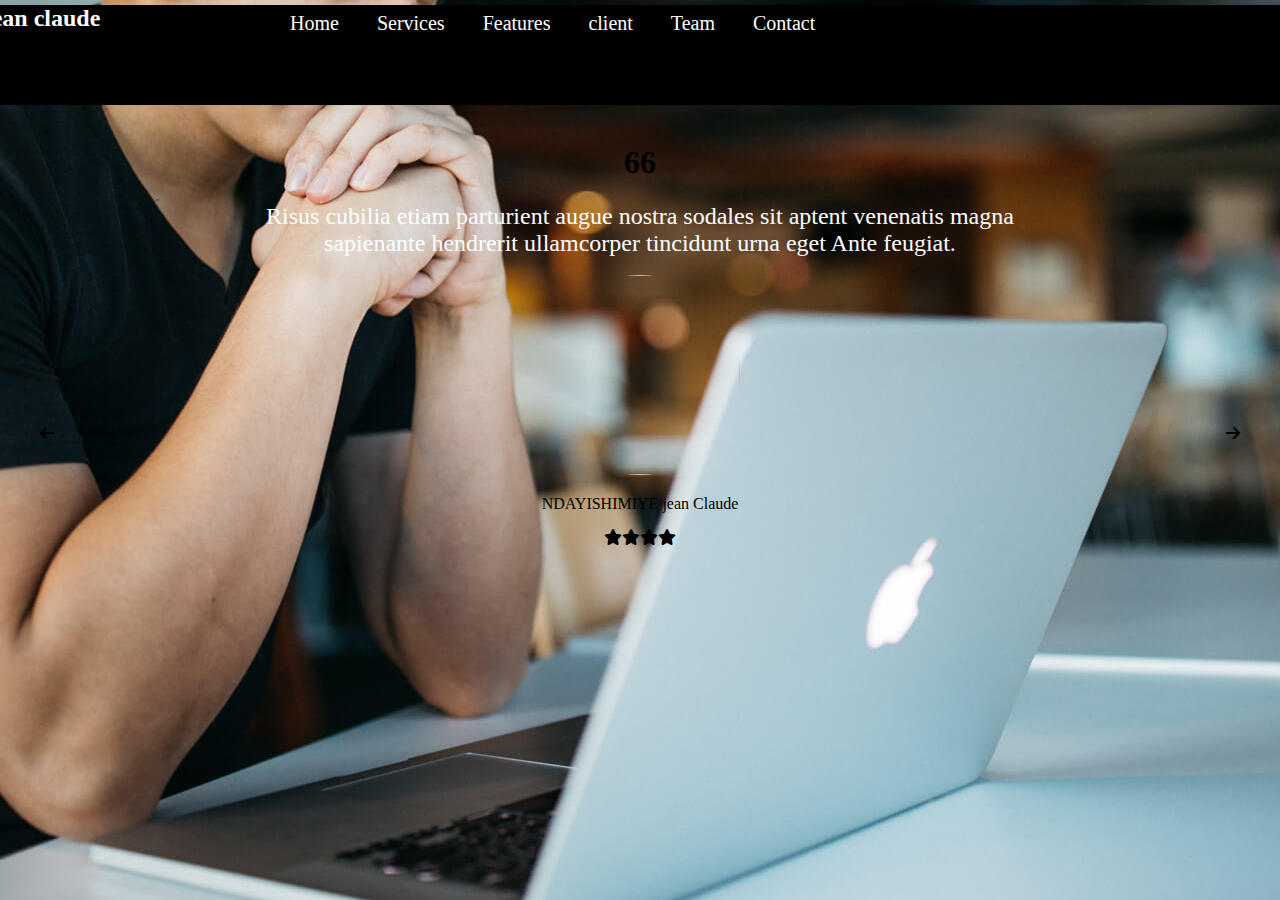
==== client.html @ 9ab06ada "Add files via upload" ====
<!DOCTYPE html>
<html>
<head>
	<meta charset="utf-8">
	<meta name="viewport" content="width=device-width, initial-scale=1">
	<title>NDAYISHIMIYE Jean Claude</title>
    <link rel="stylesheet" type="text/css" href="style.css">
    <link rel="stylesheet" type="text/css" href="https://cdnjs.cloudflare.com/ajax/libs/font-awesome/6.2.1/css/all.min.css">
	<link rel="stylesheet" type="text/css" href="style.css">
</head>
<body class="body" style="background-image: url('s.jpg'); ba"><center>
<header class="header" style="background-color: black; margin-top:-15px;">
<h2 style="margin-left: -1200px; margin-bottom: -40px;"><font color="white">Jean claude</font></h2>
	<nav class="navbar">
		<div>

		<ul class="navlink" style="margin-left:200px; text-decoration: none;">
				

				<li><a href="index.html"><font color="white">Home</font></a></li>
				<li><a href=""><font color="white">Services</font></a></li>
				<li><a href=""><font color="white">Features</font></a></li>
				<li><a href="client.html"><font color="white">client</font></a></li>
				<li><a href=""><font color="white">Team</font></a></li>
				<li><a href="contact.html"><font color="white">Contact</font></a></li>
		
				</ul>
		</div>
	</nav>
	
</header>
<main>
    <div>
		<i class="fa-sharp fa-solid fa-gear" width="100%" height="100%" style="margin-left:-1300px;"></i>
		<h1>66</h1>
	</div>
	
	<div>
		<p class="p"><font size="5">
			Risus cubilia etiam parturient augue nostra sodales sit aptent venenatis magna <br>sapienante hendrerit ullamcorper tincidunt urna eget Ante feugiat.</font>
		</p>
	</div>
   <div>
   	<i class="fa-solid fa-arrow-left" style="float: left; margin-top: 150px; margin-left: 40px;"></i>
		<img src="pass.PNG" style="border-radius: 100px; width: 200px; height: 200px;"><i class="fa-solid fa-arrow-right" style="float: right; margin-top: 150px;margin-right: 40px;"></i>
		<p>NDAYISHIMIYE jean Claude</p>
		<p><i class="fa-solid fa-star"></i><i class="fa-solid fa-star"></i><i class="fa-solid fa-star"></i><i class="fa-solid fa-star"></i></p>
	</div>
	

</main>

</center>
</body>
</html>
---- style.css ----
.body{
 margin: 0;
 padding: 0;
 box-sizing: border-box;
 background-color:blue ;
 display: flex;
 flex-direction: column;

 background-image: url("");
 background-repeat: no-repeat;
 
  background-position-y: center;
  background-position-X: center;
}
.header{
	
	align-items: center;
	height: 100px;
}

.navbar{
display: flex;
flex-direction: row;
justify-content: space-between;
align-items: center;
align-items: center;
padding-left: 50px;
padding-right: 50px;
list-style: none;
text-decoration: none;
font-size: 20px;
color: white;
}
.navlink{
	display: flex;
	flex-direction: row;
	list-style: none;
	gap: 38px;
	color: white;
}
a:link { text-decoration: none; }

main{
	display: :flex;
	flex-direction: column;
	justify-content: center;
	align-items: center;
}
.p{
	float: center;
	font-size: 18px;
	color: white;
}
.button {

  padding: 15px 32px;
  text-align: center;
  text-decoration: none;
  display: inline-block;
  font-size: 20px;
  border-radius:30px;
  opacity: 40%;
  margin-top: 200px;
 
}
.button:hover {
  background-color:white;
}
---- style.css ----
.body{
 margin: 0;
 padding: 0;
 box-sizing: border-box;
 background-color:blue ;
 display: flex;
 flex-direction: column;

 background-image: url("");
 background-repeat: no-repeat;
 
  background-position-y: center;
  background-position-X: center;
}
.header{
	
	align-items: center;
	height: 100px;
}

.navbar{
display: flex;
flex-direction: row;
justify-content: space-between;
align-items: center;
align-items: center;
padding-left: 50px;
padding-right: 50px;
list-style: none;
text-decoration: none;
font-size: 20px;
color: white;
}
.navlink{
	display: flex;
	flex-direction: row;
	list-style: none;
	gap: 38px;
	color: white;
}
a:link { text-decoration: none; }

main{
	display: :flex;
	flex-direction: column;
	justify-content: center;
	align-items: center;
}
.p{
	float: center;
	font-size: 18px;
	color: white;
}
.button {

  padding: 15px 32px;
  text-align: center;
  text-decoration: none;
  display: inline-block;
  font-size: 20px;
  border-radius:30px;
  opacity: 40%;
  margin-top: 200px;
 
}
.button:hover {
  background-color:white;
}
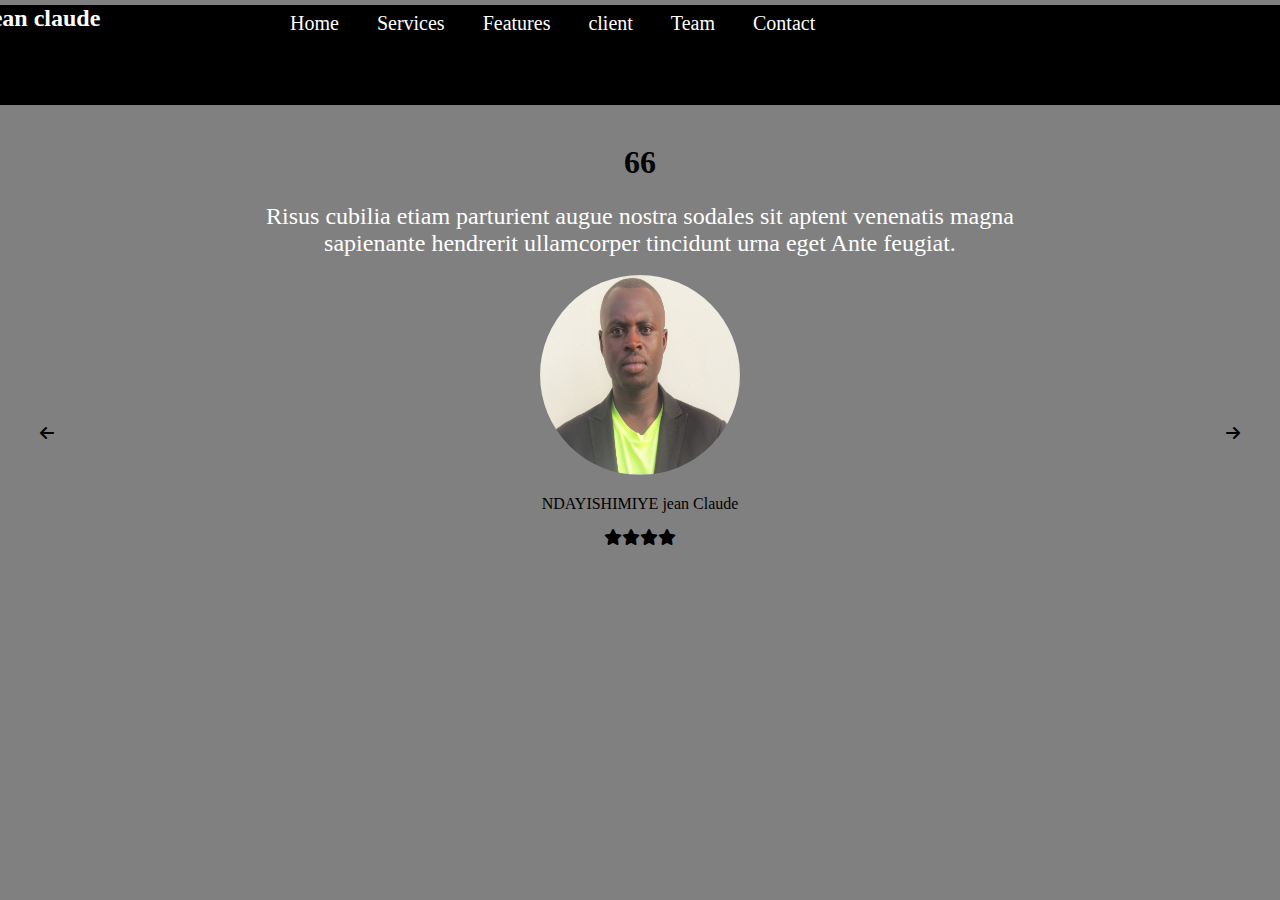
==== commit 93f67fde: "Add files via upload" ====
--- a/client.html
+++ b/client.html
@@ -8,7 +8,7 @@
     <link rel="stylesheet" type="text/css" href="https://cdnjs.cloudflare.com/ajax/libs/font-awesome/6.2.1/css/all.min.css">
 	<link rel="stylesheet" type="text/css" href="style.css">
 </head>
-<body class="body" style="background-image: url('s.jpg'); ba"><center>
+<body class="body" style="background-color: grey;"><center>
 <header class="header" style="background-color: black; margin-top:-15px;">
 <h2 style="margin-left: -1200px; margin-bottom: -40px;"><font color="white">Jean claude</font></h2>
 	<nav class="navbar">
@@ -42,7 +42,7 @@
 	</div>
    <div>
    	<i class="fa-solid fa-arrow-left" style="float: left; margin-top: 150px; margin-left: 40px;"></i>
-		<img src="pass.PNG" style="border-radius: 100px; width: 200px; height: 200px;"><i class="fa-solid fa-arrow-right" style="float: right; margin-top: 150px;margin-right: 40px;"></i>
+		<img src="pass.png" style="border-radius: 100px; width: 200px; height: 200px;"><i class="fa-solid fa-arrow-right" style="float: right; margin-top: 150px;margin-right: 40px;"></i>
 		<p>NDAYISHIMIYE jean Claude</p>
 		<p><i class="fa-solid fa-star"></i><i class="fa-solid fa-star"></i><i class="fa-solid fa-star"></i><i class="fa-solid fa-star"></i></p>
 	</div>
